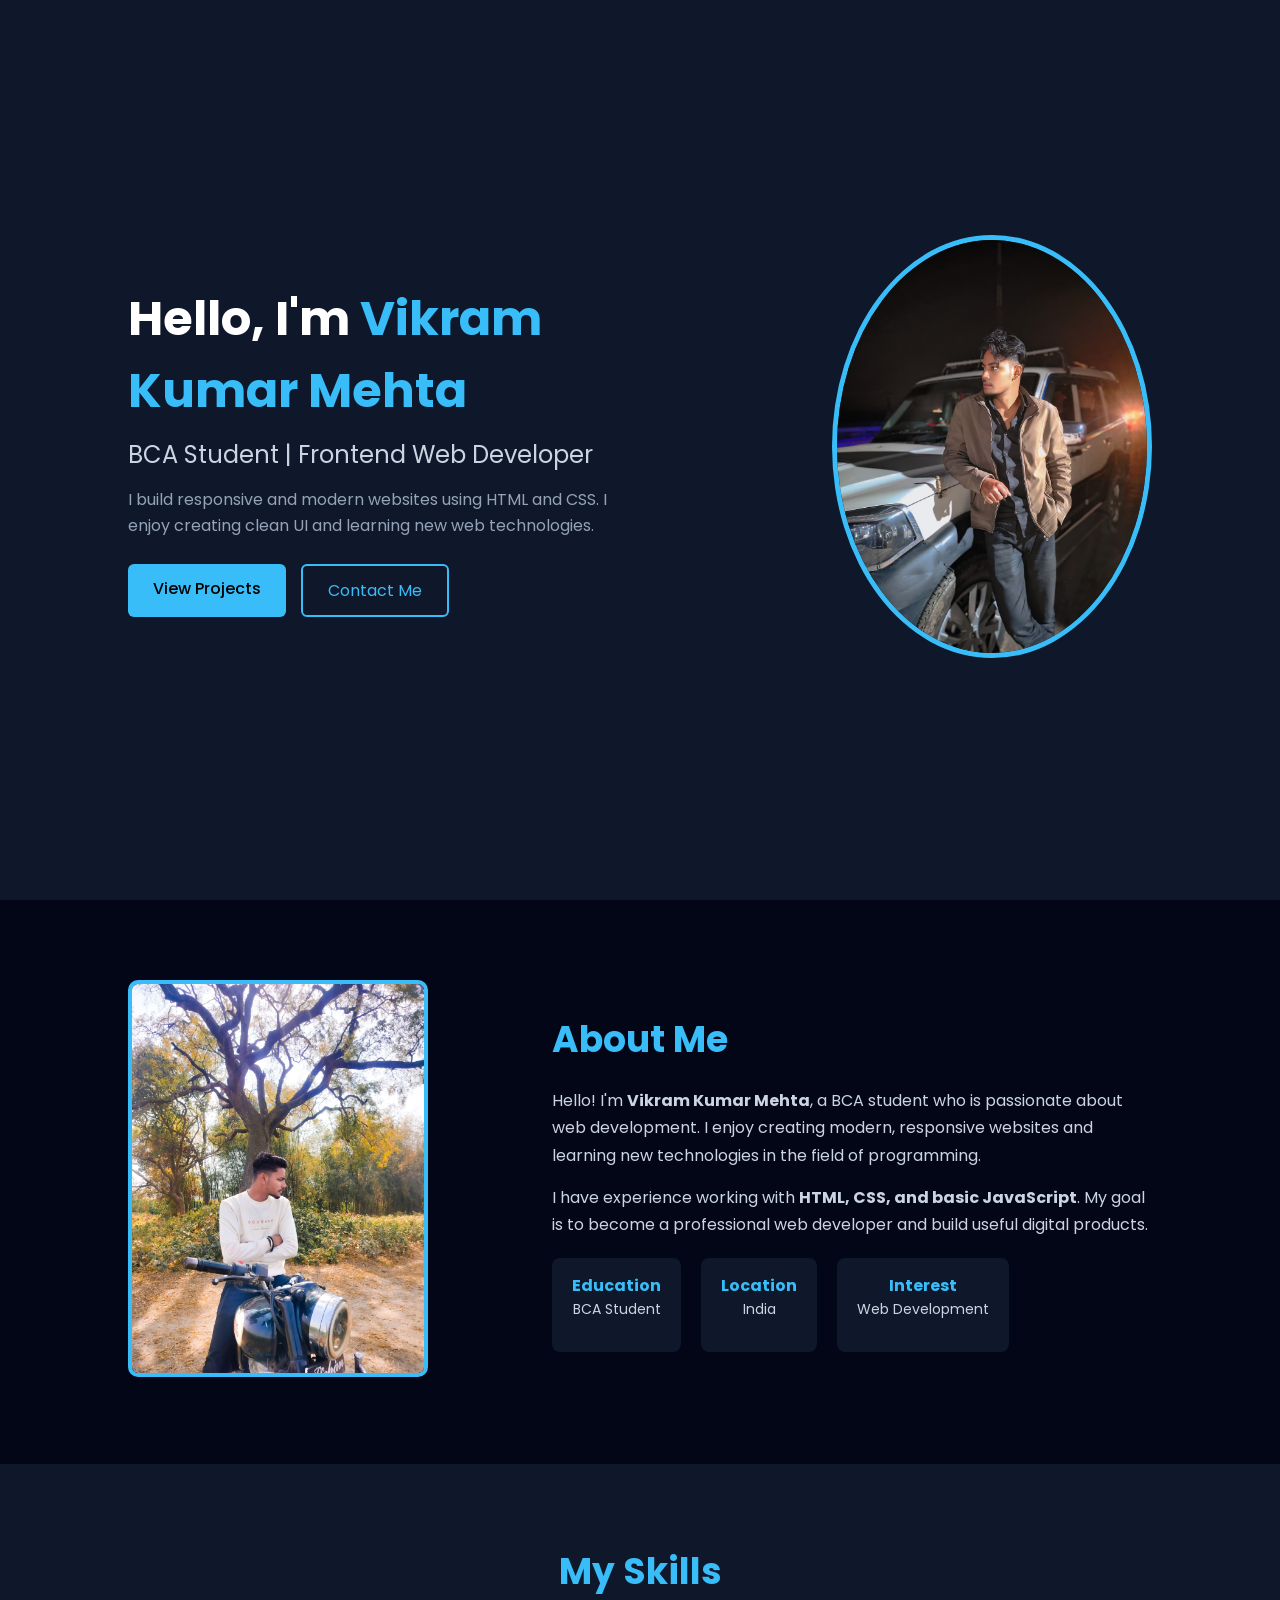
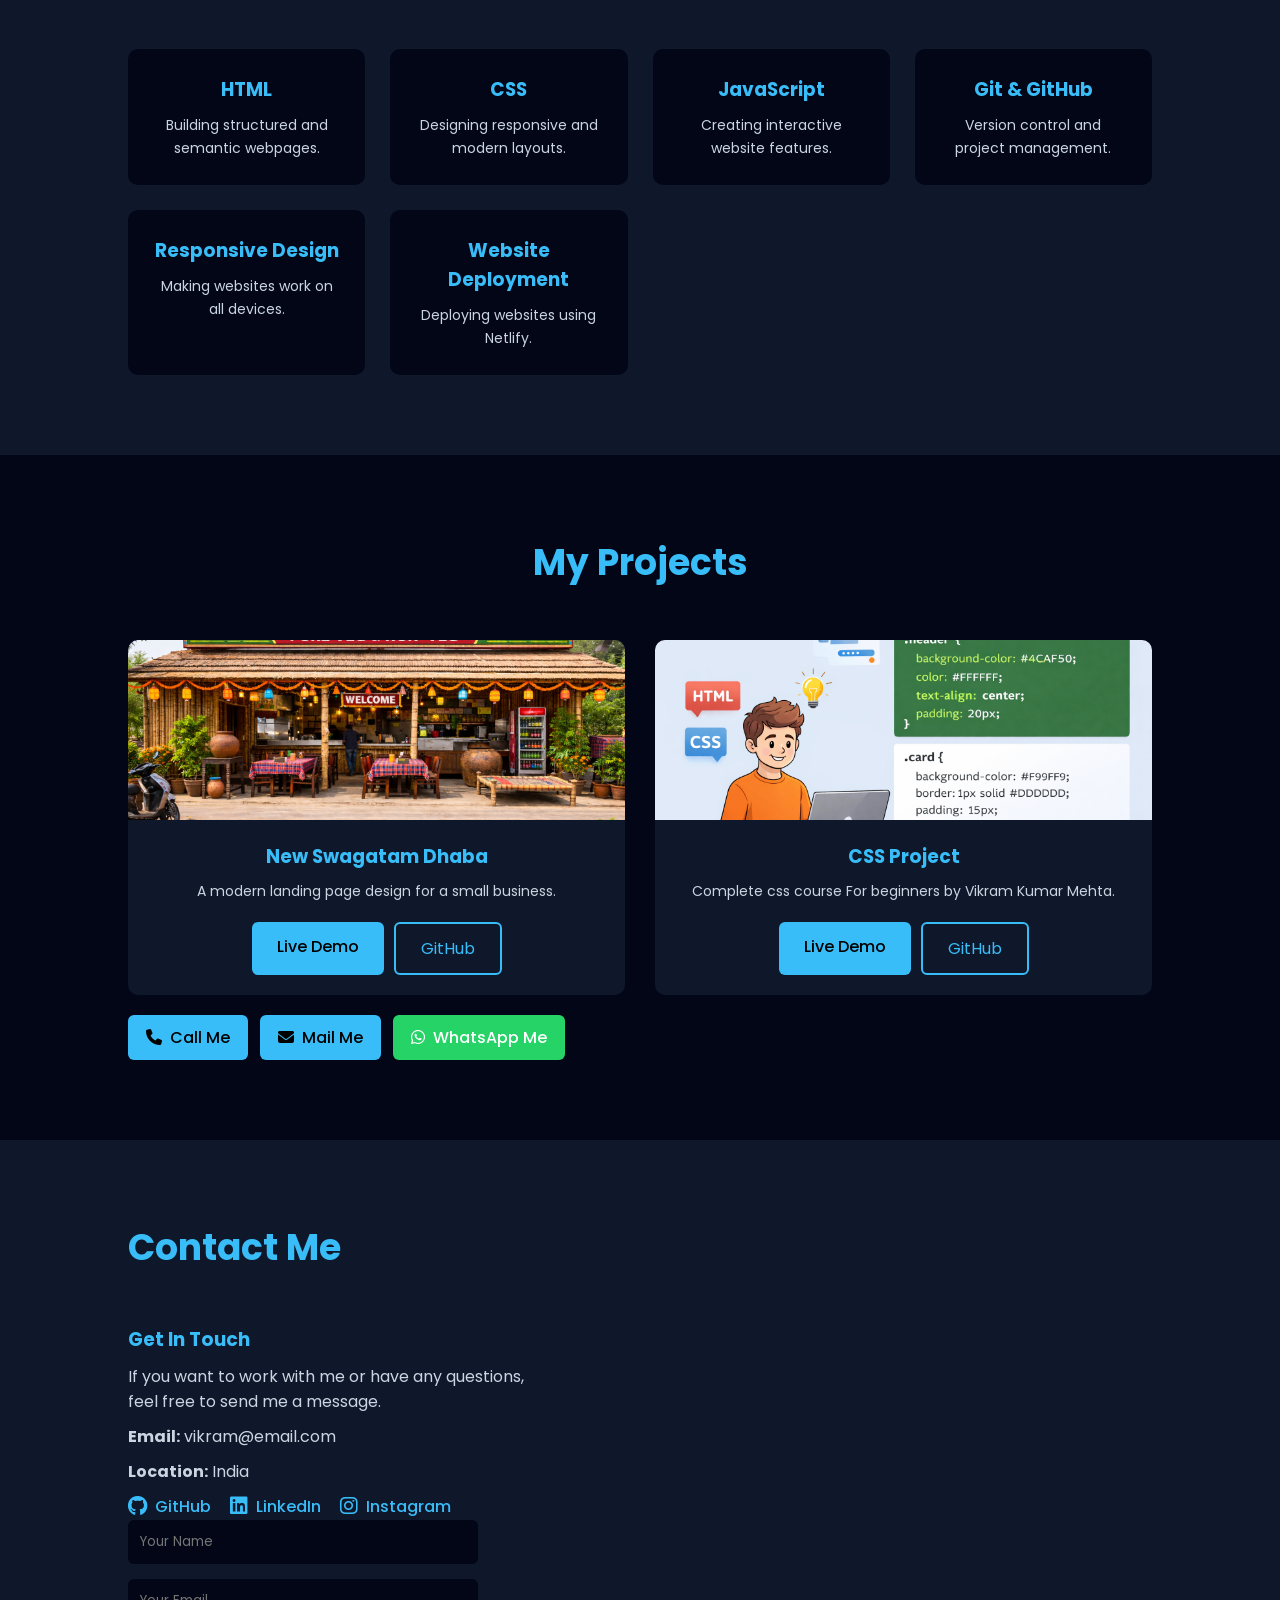
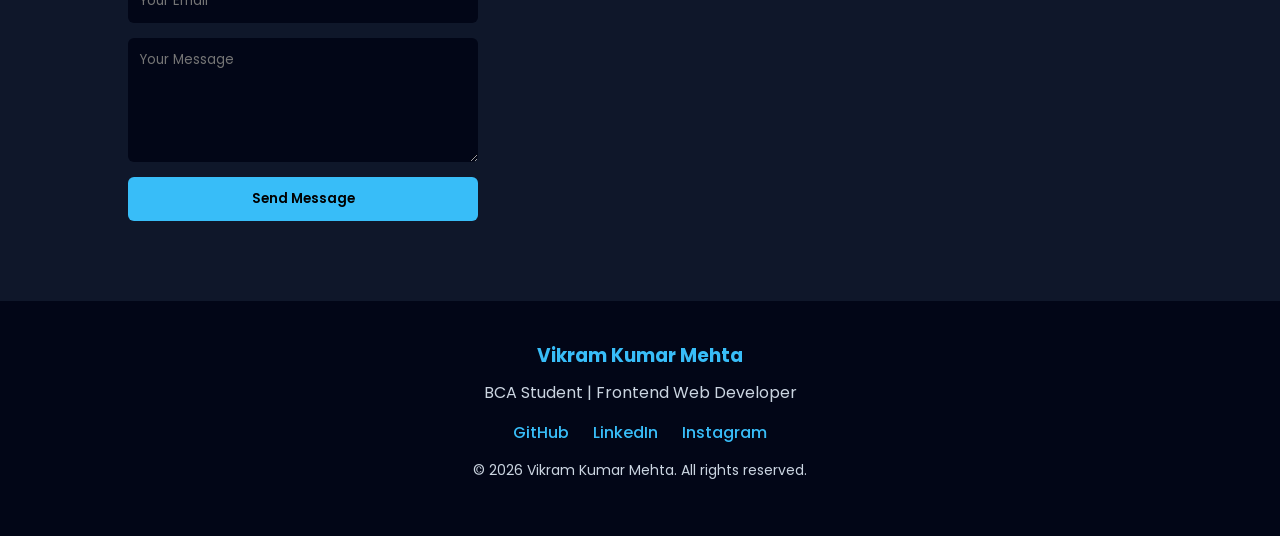
==== index.html @ f734ea75 "Update index.html add titles and meta tag" ====
<!DOCTYPE html>
<html lang="en">
<head>
<meta charset="UTF-8">
<meta name="viewport" content="width=device-width, initial-scale=1.0">
<title>Vikram Kumar Mehta | Web Developer Portfolio</title>
<meta name="description" content="Official portfolio of Vikram Kumar Mehta - HTML CSS JavaScript Developer">
<link rel="stylesheet" href="style.css">

<link href="https://fonts.googleapis.com/css2?family=Poppins:wght@300;400;600&display=swap" rel="stylesheet">

<link rel="stylesheet" href="https://cdnjs.cloudflare.com/ajax/libs/font-awesome/6.5.0/css/all.min.css">
</head>
<body>

<section class="hero">

<div class="hero-text">

<h1>Hello, I'm <span>Vikram Kumar Mehta</span></h1>

<h2>BCA Student | Frontend Web Developer</h2>

<p>
I build responsive and modern websites using
HTML and CSS. I enjoy creating clean UI and learning
new web technologies.
</p>

<div class="hero-buttons">
<a href="#projects" class="btn">View Projects</a>
<a href="#contact" class="btn-outline">Contact Me</a>
</div>

</div>

<div class="hero-image">
<img src="images/profile.jpeg" alt="profile">
</div>

</section>
<section class="about">

<div class="about-container">

<div class="about-image">
<img src="images/second_profile.jpeg" alt="Vikram">
</div>

<div class="about-text">

<h2>About Me</h2>

<p>
Hello! I'm <strong>Vikram Kumar Mehta</strong>, a BCA student who is passionate about
web development. I enjoy creating modern, responsive websites and learning
new technologies in the field of programming.
</p>

<p>
I have experience working with <b>HTML, CSS, and basic JavaScript</b>.
My goal is to become a professional web developer and build
useful digital products.
</p>

<div class="about-info">

<div class="info-box">
<h3>Education</h3>
<p>BCA Student</p>
</div>

<div class="info-box">
<h3>Location</h3>
<p>India</p>
</div>

<div class="info-box">
<h3>Interest</h3>
<p>Web Development</p>
</div>

</div>

</div>

</div>

</section>

<section class="skills">

<h2 class="section-title">My Skills</h2>

<div class="skills-container">

<div class="skill-card">
<h3>HTML</h3>
<p>Building structured and semantic webpages.</p>
</div>

<div class="skill-card">
<h3>CSS</h3>
<p>Designing responsive and modern layouts.</p>
</div>

<div class="skill-card">
<h3>JavaScript</h3>
<p>Creating interactive website features.</p>
</div>

<div class="skill-card">
<h3>Git & GitHub</h3>
<p>Version control and project management.</p>
</div>

<div class="skill-card">
<h3>Responsive Design</h3>
<p>Making websites work on all devices.</p>
</div>

<div class="skill-card">
<h3>Website Deployment</h3>
<p>Deploying websites using Netlify.</p>
</div>

</div>

</section>
<section id="projects" class="projects">

<h2 class="section-title">My Projects</h2>

<div class="projects-container">



<div class="project-card">
<img src="images/project1.png" alt="Project">
<h3>New Swagatam Dhaba</h3>
<p>A modern landing page design for a small business.</p>
<div class="project-buttons">
<a href="https://newswagatmdhaba.netlify.app" class="btn">Live Demo</a>
<a href="https://github.com/Vkmkush/new-swagatm-dhaba.git" class="btn-outline">GitHub</a>
</div>
</div>

<div class="project-card">
<img src="images/project2.png" alt="Project">
<h3>CSS Project</h3>
<p>Complete css course For beginners by Vikram Kumar Mehta.</p>
<div class="project-buttons">
<a href="https://cssbyvk.netlify.app" class="btn">Live Demo</a>
<a href="https://github.com/Vkmkush/cssbyvkm.git" class="btn-outline">GitHub</a>
</div>
</div>

</div>

<div class="contact-buttons">

<a href="tel:+917667356792" class="contact-btn">
<i class="fa-solid fa-phone"></i> Call Me
</a>

<a href="mailto:vkm.kush@gmail.com" class="contact-btn">
<i class="fa-solid fa-envelope"></i> Mail Me
</a>

<a href="https://wa.me/917667356792" target="_blank" class="contact-btn whatsapp">
<i class="fa-brands fa-whatsapp"></i> WhatsApp Me
</a>

</div>
</section>
<section id="contact" class="contact">

<h2 class="section-title">Contact Me</h2>

<div class="contact-container">

<div class="contact-info">

<h3>Get In Touch</h3>

<p>If you want to work with me or have any questions,
feel free to send me a message.</p>

<p><strong>Email:</strong> vikram@email.com</p>
<p><strong>Location:</strong> India</p>

<div class="social-links">

<a href="#" target="_blank">
<i class="fa-brands fa-github"></i> GitHub
</a>

<a href="#" target="_blank">
<i class="fa-brands fa-linkedin"></i> LinkedIn
</a>

<a href="#" target="_blank">
<i class="fa-brands fa-instagram"></i> Instagram
</a>

</div>
</div>

</div>

<div class="contact-form">

<form>

<input type="text" placeholder="Your Name" required>

<input type="email" placeholder="Your Email" required>

<textarea placeholder="Your Message" rows="5"></textarea>

<button type="submit">Send Message</button>

</form>

</div>

</div>

</section>
<footer class="footer">

<div class="footer-container">

<h3>Vikram Kumar Mehta</h3>

<p>BCA Student | Frontend Web Developer</p>

<div class="footer-social">

<a href="https://github.com/yourusername" target="_blank">GitHub</a>
<a href="https://linkedin.com/in/yourusername" target="_blank">LinkedIn</a>
<a href="https://instagram.com/yourusername" target="_blank">Instagram</a>

</div>

<p class="copyright">
© 2026 Vikram Kumar Mehta. All rights reserved.
</p>

</div>

</footer>
</body>
</html>
---- style.css ----
*{
margin:0;
padding:0;
box-sizing:border-box;
font-family:'Poppins', sans-serif;
}

body{
background:#0f172a;
color:white;
}

.hero{
height:100vh;
display:flex;
align-items:center;
justify-content:space-between;
padding:0 10%;
}

.hero-text{
max-width:500px;
animation:fadeUp 1s ease;
}

.hero-text h1{
font-size:48px;
margin-bottom:10px;
}

.hero-text span{
color:#38bdf8;
}

.hero-text h2{
font-weight:400;
margin-bottom:15px;
color:#cbd5e1;
}

.hero-text p{
margin-bottom:25px;
line-height:1.6;
color:#94a3b8;
}

.hero-buttons{
display:flex;
gap:15px;
}

.btn{
padding:12px 25px;
background:#38bdf8;
color:black;
text-decoration:none;
border-radius:6px;
font-weight:500;
}

.btn:hover{
background:#0ea5e9;
}

.btn-outline{
padding:12px 25px;
border:2px solid #38bdf8;
color:#38bdf8;
text-decoration:none;
border-radius:6px;
}

.btn-outline:hover{
background:#38bdf8;
color:black;
}

.hero-image img{
width:320px;
border-radius:50%;
border:5px solid #38bdf8;
}

/* Animation */

@keyframes fadeUp{
from{
opacity:0;
transform:translateY(40px);
}
to{
opacity:1;
transform:translateY(0);
}
}

/* Responsive */

@media(max-width:768px){

.hero{
flex-direction:column;
text-align:center;
}

.hero-image img{
width:220px;
margin-top:30px;
}

.hero-buttons{
justify-content:center;
}

}
.about{
padding:80px 10%;
background:#020617;
color:white;
}

.about-container{
display:flex;
align-items:center;
justify-content:space-between;
gap:50px;
}

.about-image img{
width:300px;
border-radius:10px;
border:4px solid #38bdf8;
}

.about-text{
max-width:600px;
}

.about-text h2{
font-size:36px;
margin-bottom:20px;
color:#38bdf8;
}

.about-text p{
line-height:1.7;
margin-bottom:15px;
color:#cbd5e1;
}

.about-info{
display:flex;
gap:20px;
margin-top:20px;
}

.info-box{
background:#0f172a;
padding:15px 20px;
border-radius:8px;
text-align:center;
}

.info-box h3{
font-size:16px;
color:#38bdf8;
}

.info-box p{
font-size:14px;
}

/* Responsive */

@media(max-width:768px){

.about-container{
flex-direction:column;
text-align:center;
}

.about-info{
justify-content:center;
flex-wrap:wrap;
}

.about-image img{
width:220px;
}

}
.skills{
padding:80px 10%;
background:#0f172a;
color:white;
text-align:center;
}

.section-title{
font-size:36px;
margin-bottom:50px;
color:#38bdf8;
}

.skills-container{
display:grid;
grid-template-columns:repeat(auto-fit,minmax(220px,1fr));
gap:25px;
}

.skill-card{
background:#020617;
padding:25px;
border-radius:10px;
transition:0.3s;
border:1px solid transparent;
}

.skill-card h3{
margin-bottom:10px;
color:#38bdf8;
}

.skill-card p{
font-size:14px;
color:#cbd5e1;
line-height:1.6;
}

.skill-card:hover{
transform:translateY(-8px);
border:1px solid #38bdf8;
box-shadow:0 10px 20px rgba(0,0,0,0.3);
}
.projects{
padding:80px 10%;
background:#020617;
color:white;
text-align:center;
}

.projects-container{
display:grid;
grid-template-columns:repeat(auto-fit,minmax(280px,1fr));
gap:30px;
margin-top:40px;
}

.project-card{
background:#0f172a;
border-radius:10px;
overflow:hidden;
transition:0.3s;
}

.project-card img{
width:100%;
height:180px;
object-fit:cover;
}

.project-card h3{
margin:15px 0 10px;
color:#38bdf8;
}

.project-card p{
font-size:14px;
color:#cbd5e1;
padding:0 15px;
}

.project-buttons{
display:flex;
justify-content:center;
gap:10px;
padding:20px;
}

.project-card:hover{
transform:translateY(-8px);
box-shadow:0 10px 20px rgba(0,0,0,0.4);
}
.contact{
padding:80px 10%;
background:#0f172a;
color:white;
}

.contact-container{
display:flex;
justify-content:space-between;
gap:40px;
margin-top:40px;
}

.contact-info{
max-width:400px;
}

.contact-info h3{
color:#38bdf8;
margin-bottom:10px;
}

.contact-info p{
margin-bottom:10px;
color:#cbd5e1;
}

.social-links a{
display:inline-flex;
align-items:center;
gap:8px;
margin-right:15px;
text-decoration:none;
color:#38bdf8;
font-weight:500;
font-size:16px;
}

.social-links a i{
font-size:20px;
}

.social-links a:hover{
color:#0ea5e9;
}

.contact-form form{
display:flex;
flex-direction:column;
gap:15px;
width:350px;
}

.contact-form input,
.contact-form textarea{
padding:12px;
border:none;
border-radius:6px;
background:#020617;
color:white;
}

.contact-form button{
padding:12px;
border:none;
background:#38bdf8;
color:black;
font-weight:600;
border-radius:6px;
cursor:pointer;
}

.contact-form button:hover{
background:#0ea5e9;
}

/* Responsive */

@media(max-width:768px){

.contact-container{
flex-direction:column;
align-items:center;
text-align:center;
}

.contact-form form{
width:100%;
}

}
.footer{
background:#020617;
color:white;
text-align:center;
padding:40px 10%;
}

.footer h3{
color:#38bdf8;
margin-bottom:10px;
}

.footer p{
color:#cbd5e1;
margin-bottom:15px;
}

.footer-social{
margin-bottom:15px;
}

.footer-social a{
margin:0 10px;
text-decoration:none;
color:#38bdf8;
font-weight:500;
}

.footer-social a:hover{
color:#0ea5e9;
}

.copyright{
font-size:14px;
color:#94a3b8;
}
html{
scroll-behavior: smooth;
}
.contact-buttons{
margin-top:20px;
display:flex;
gap:12px;
flex-wrap:wrap;
}

.contact-btn{
display:inline-flex;
align-items:center;
gap:8px;
padding:10px 18px;
background:#38bdf8;
color:black;
text-decoration:none;
border-radius:6px;
font-weight:500;
transition:0.3s;
}

.contact-btn:hover{
background:#0ea5e9;
}

.contact-btn i{
font-size:16px;
}

.whatsapp{
background:#25D366;
color:white;
}

.whatsapp:hover{
background:#1ebe5d;
}
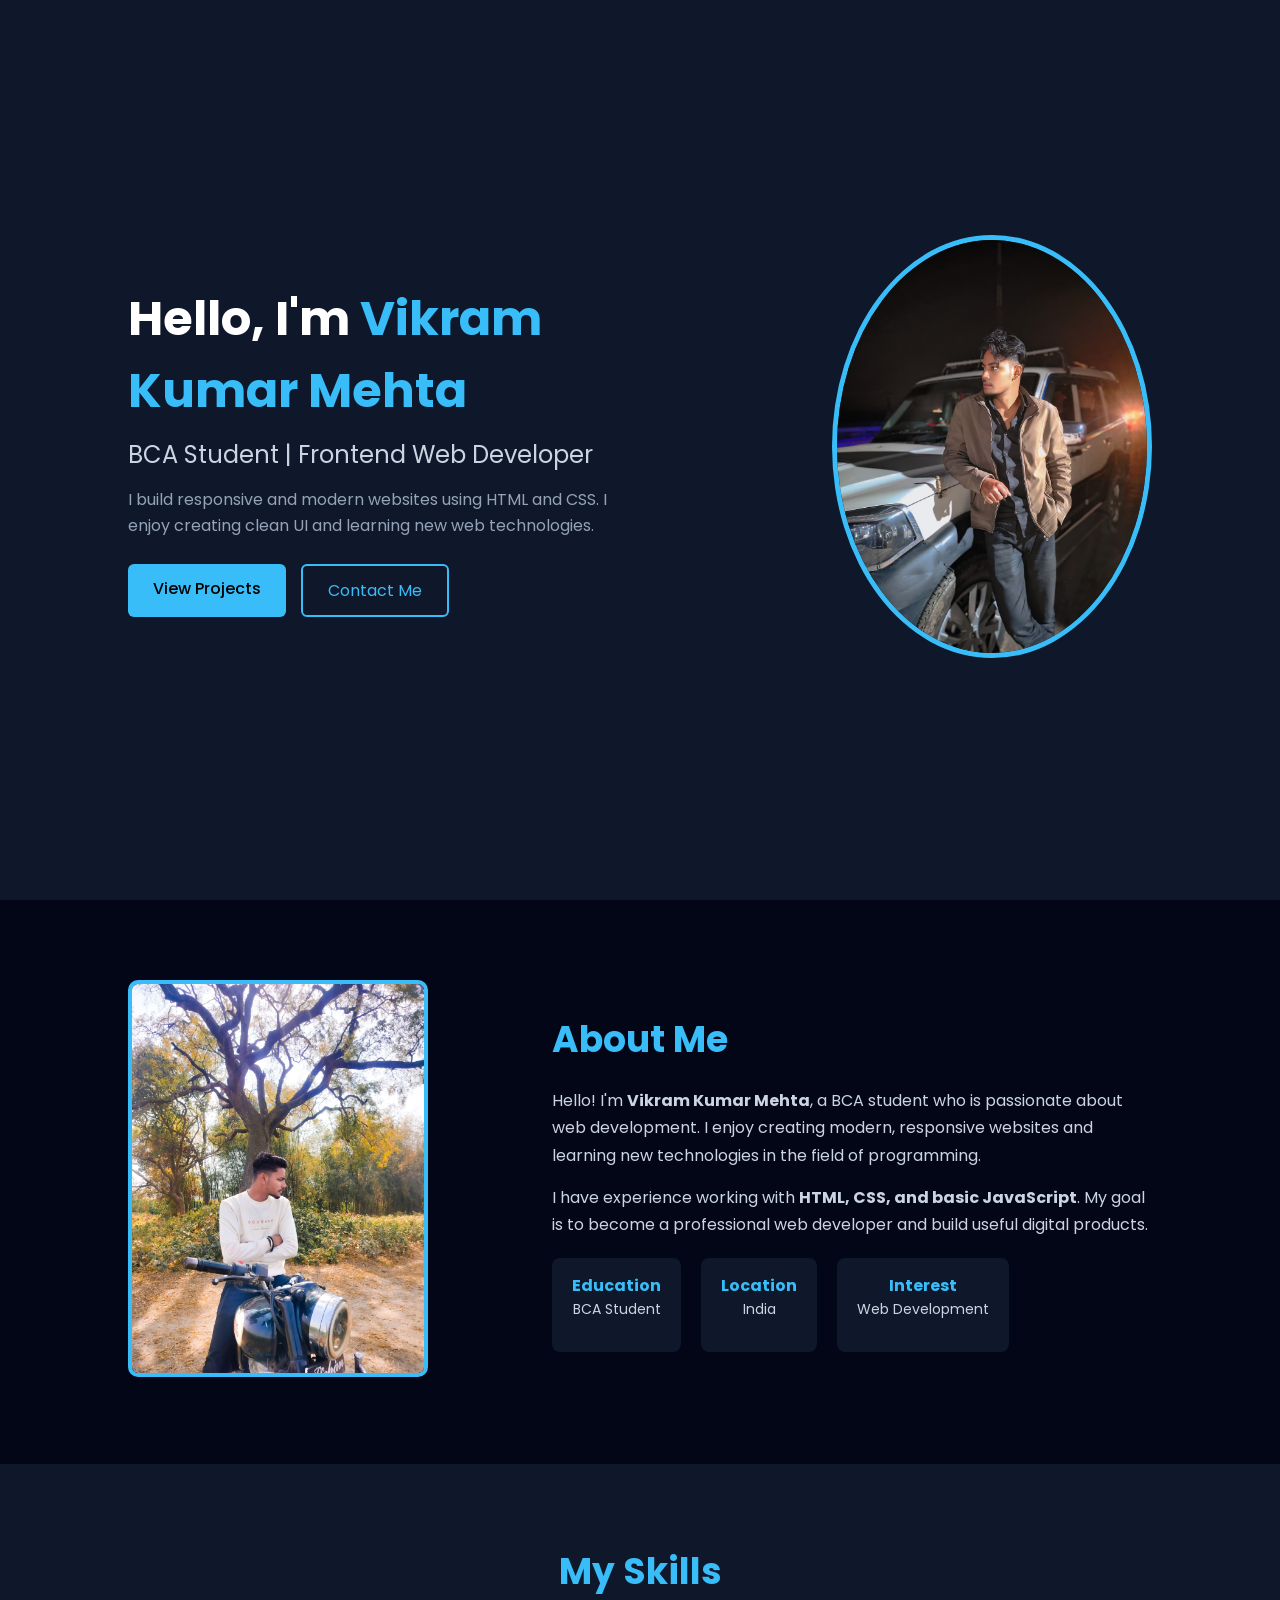
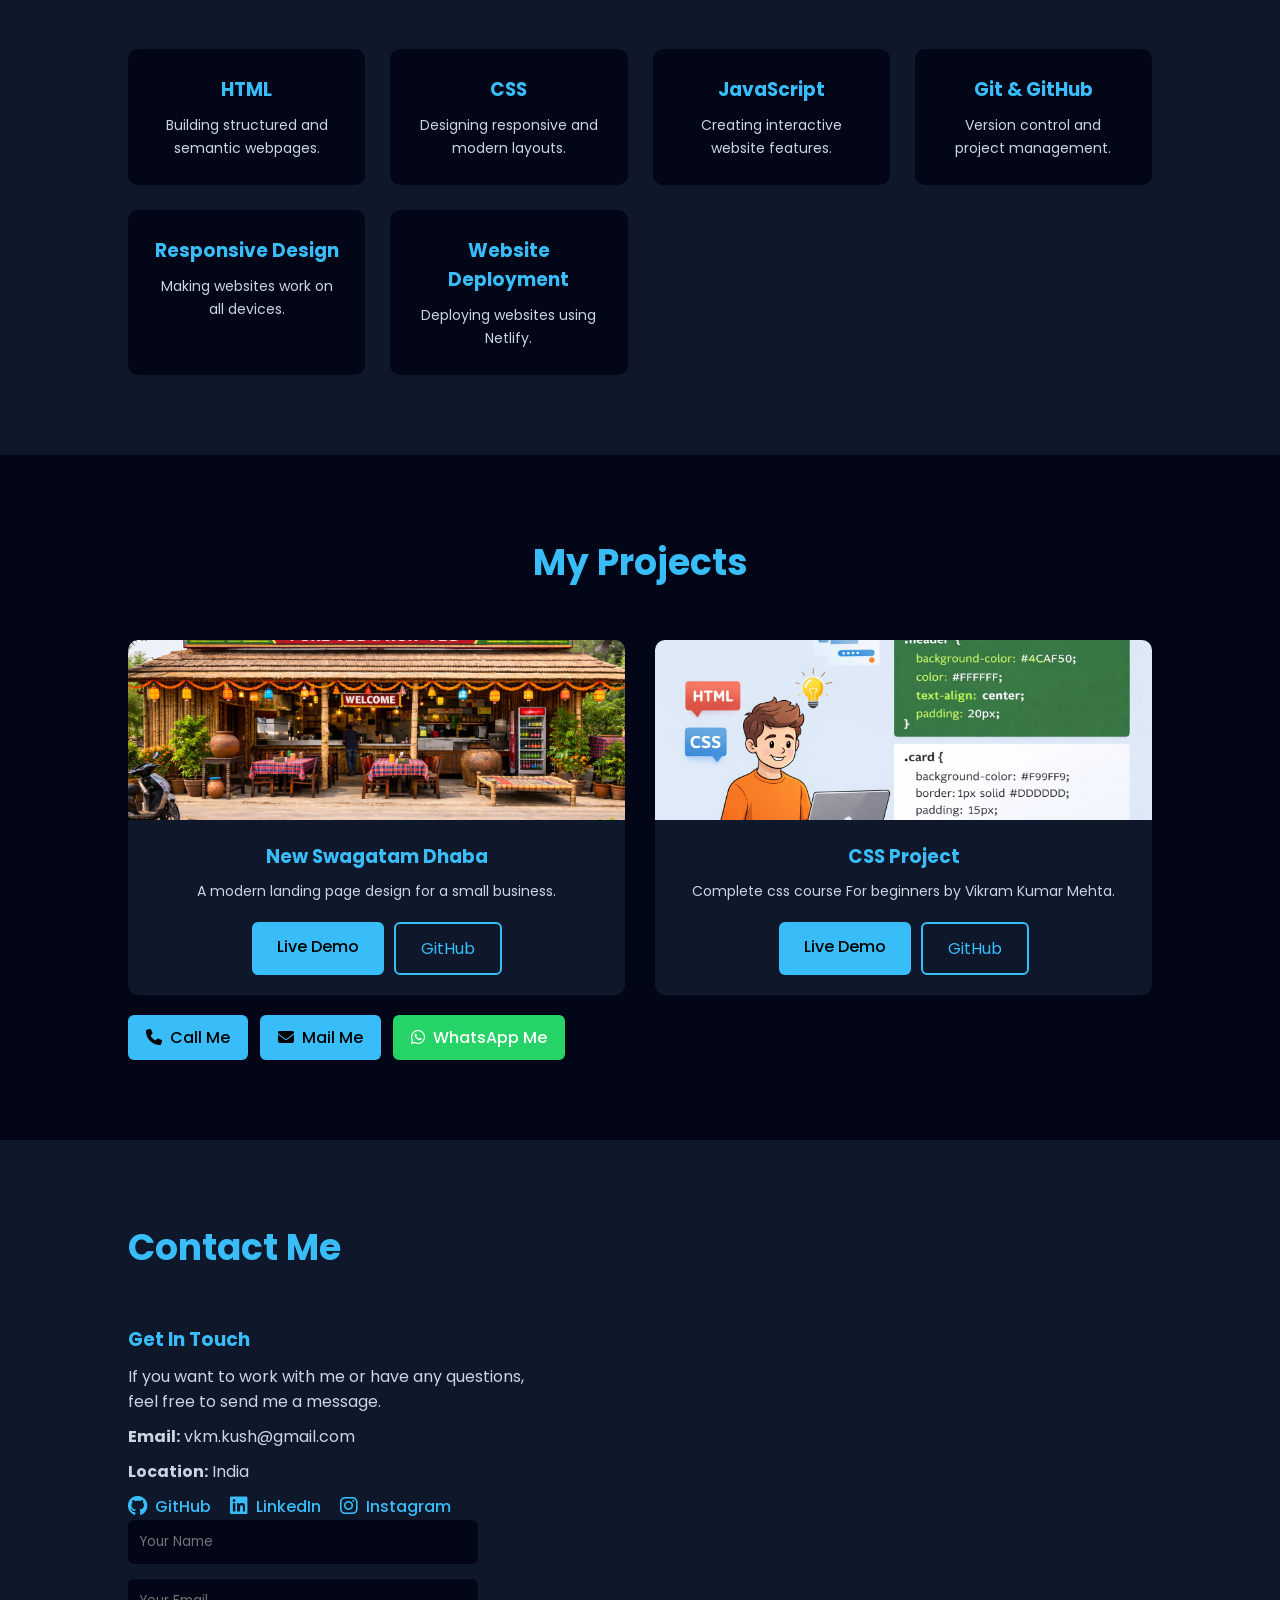
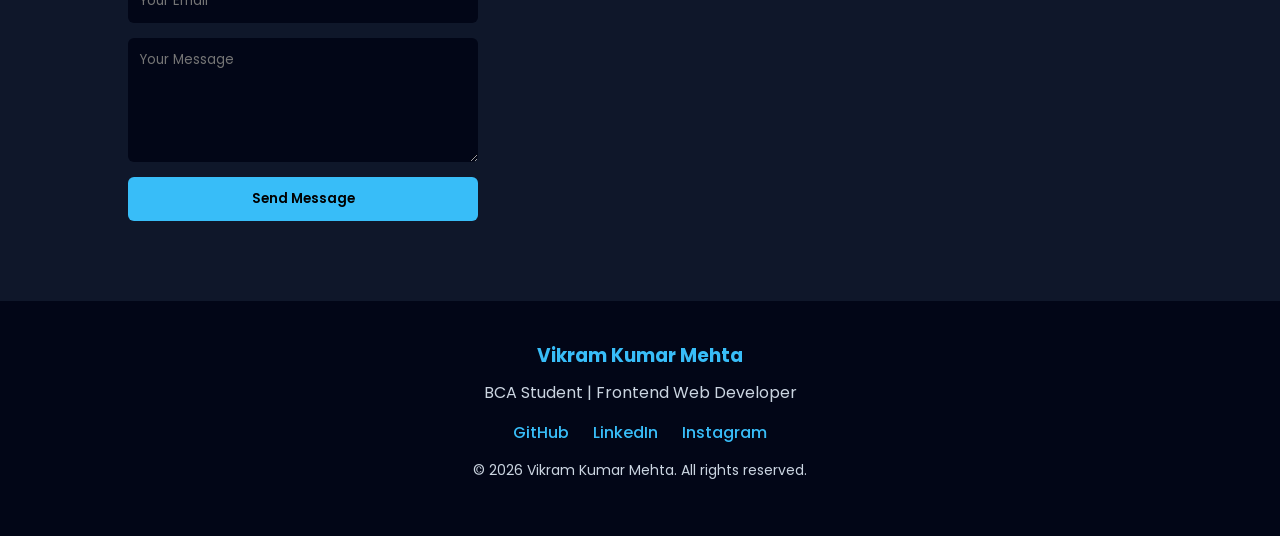
==== commit b1839e06: "Update index.html change the gmail" ====
--- a/index.html
+++ b/index.html
@@ -4,7 +4,10 @@
 <meta charset="UTF-8">
 <meta name="viewport" content="width=device-width, initial-scale=1.0">
 <title>Vikram Kumar Mehta | Web Developer Portfolio</title>
-<meta name="description" content="Official portfolio of Vikram Kumar Mehta - HTML CSS JavaScript Developer">
+  
+<meta name="description" content="Official portfolio of Vikram Kumar Mehta. HTML CSS JavaScript Developer.">
+<meta name="keywords" content="Vikram Kumar Mehta, Vikram Kushwa, Vikram portfolio , vikram kumar mehta , vikram purnia , vikram singh kushwaha , vikram kushwaha">
+  
 <link rel="stylesheet" href="style.css">
 
 <link href="https://fonts.googleapis.com/css2?family=Poppins:wght@300;400;600&display=swap" rel="stylesheet">
@@ -186,7 +189,7 @@
 <p>If you want to work with me or have any questions,
 feel free to send me a message.</p>
 
-<p><strong>Email:</strong> vikram@email.com</p>
+<p><strong>Email:</strong> vkm.kush@gmail.com</p>
 <p><strong>Location:</strong> India</p>
 
 <div class="social-links">
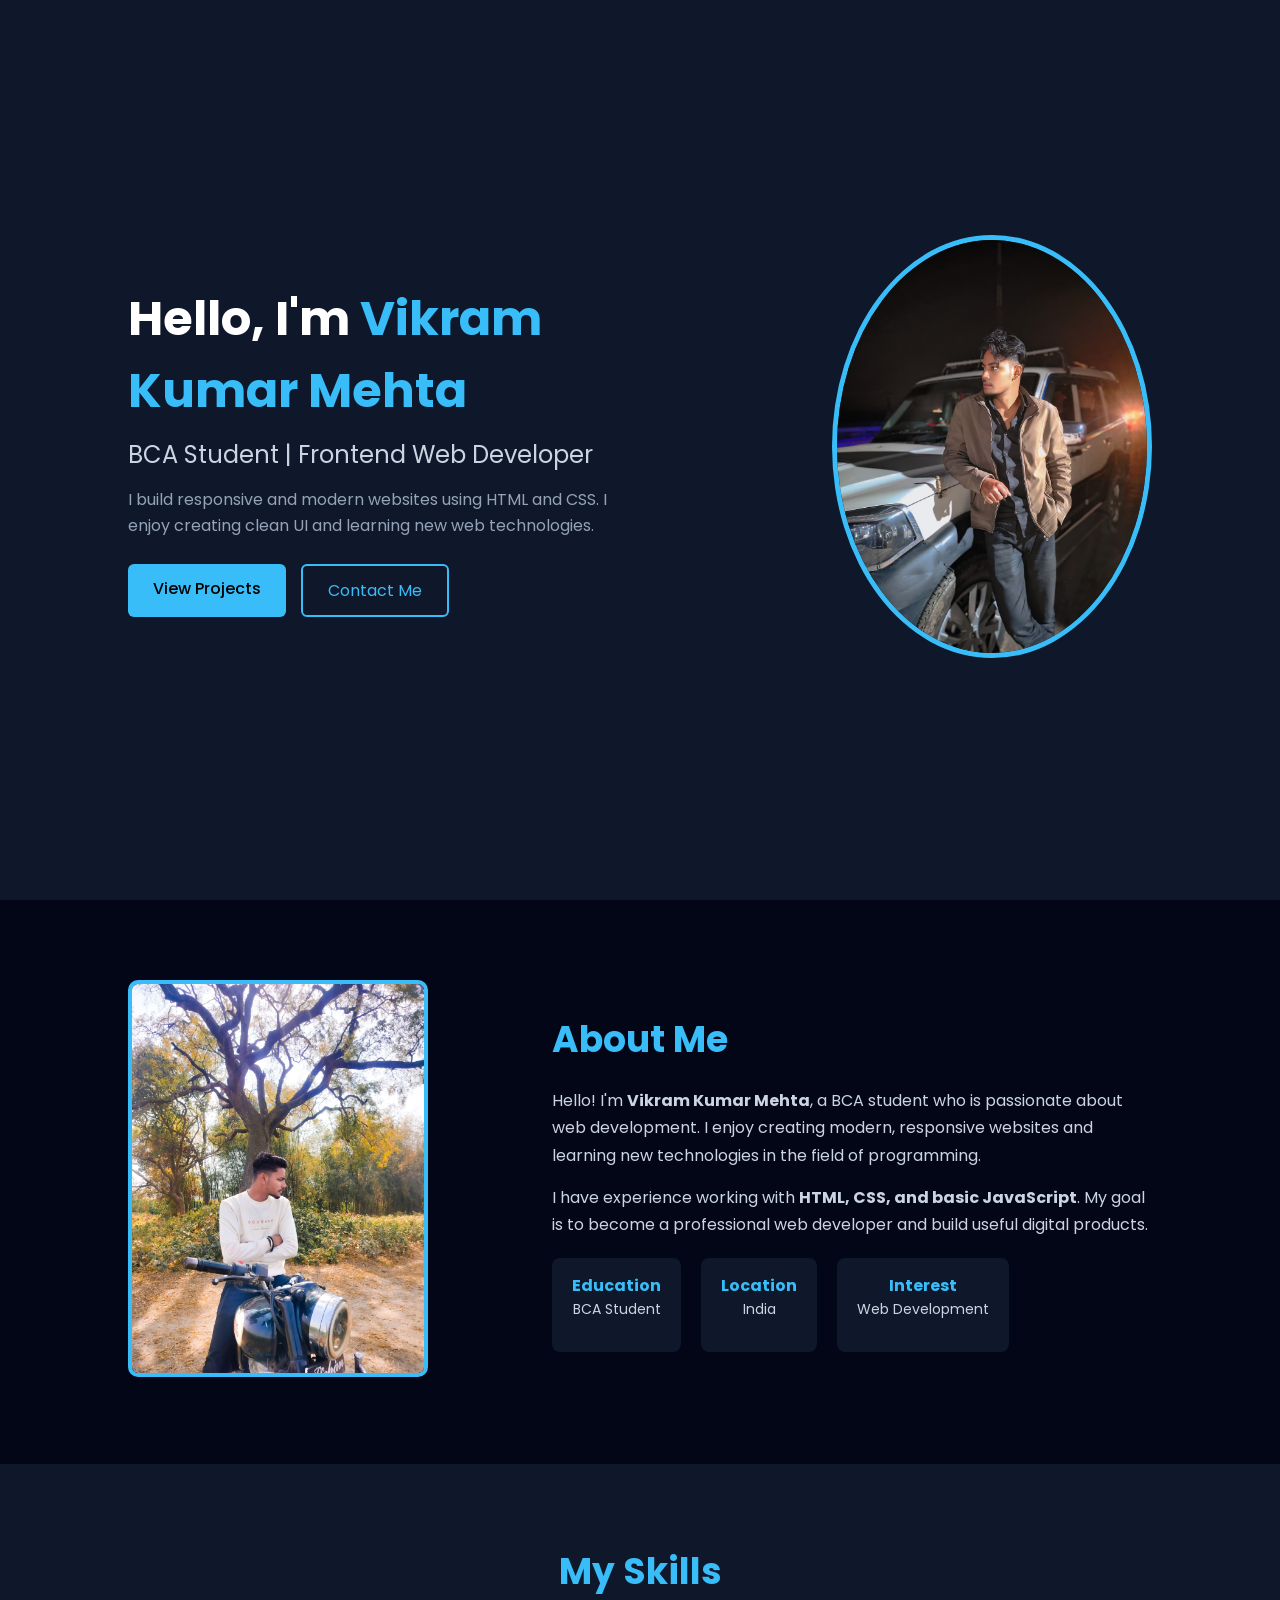
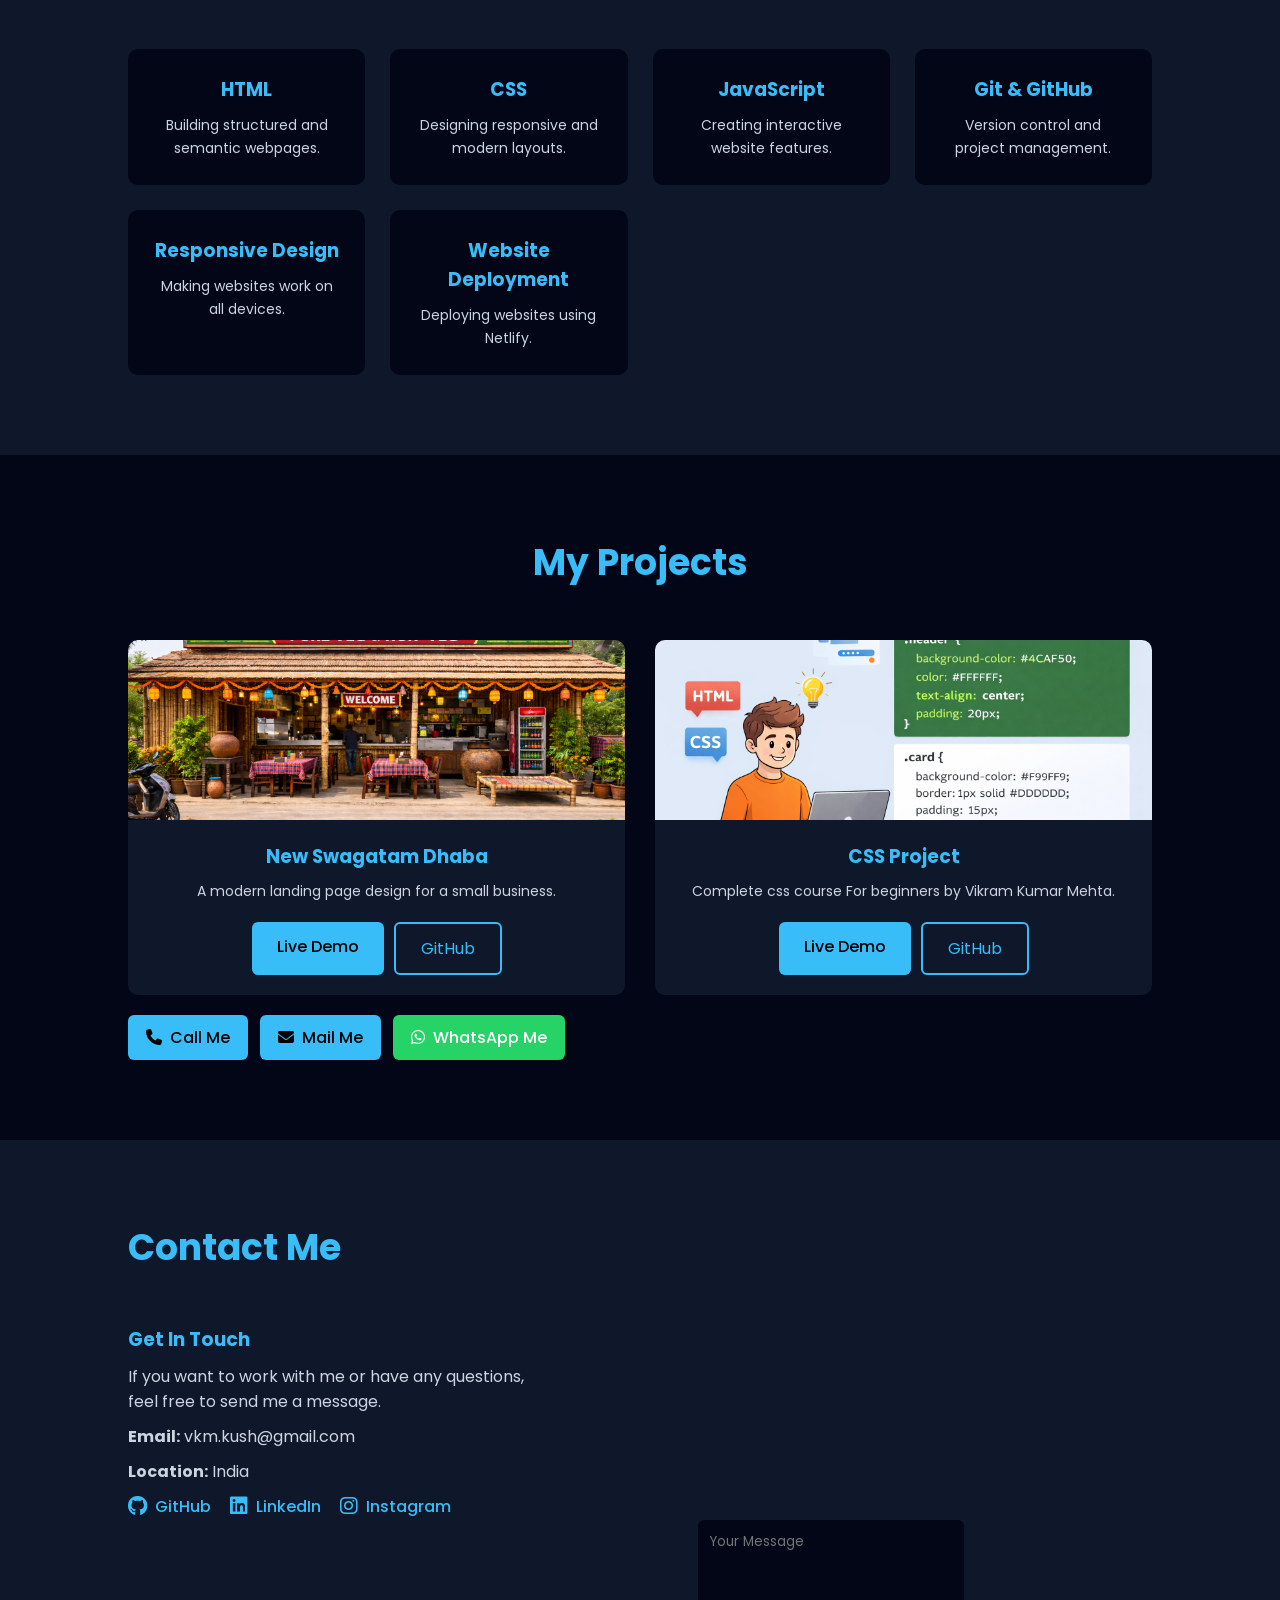
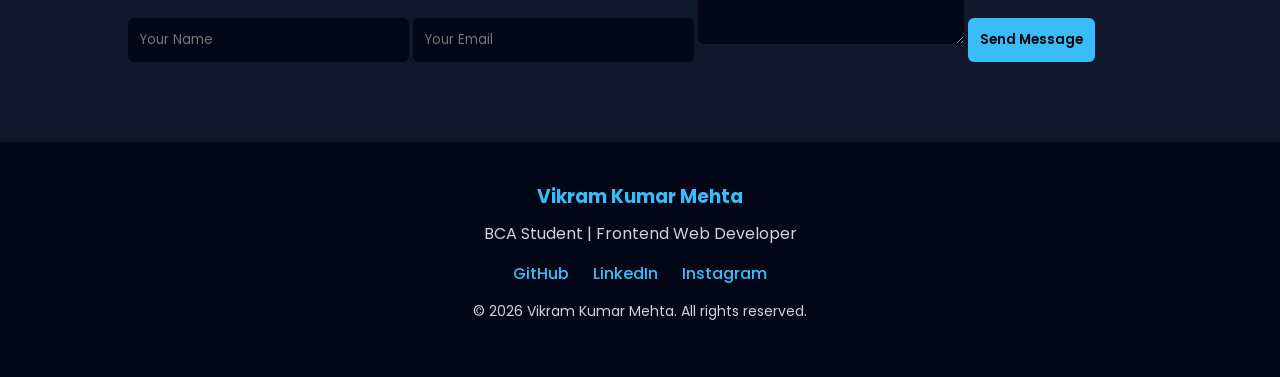
==== commit b4d3968a: "Update index.html add form page details and thanku" ====
--- a/index.html
+++ b/index.html
@@ -7,6 +7,8 @@
   
 <meta name="description" content="Official portfolio of Vikram Kumar Mehta. HTML CSS JavaScript Developer.">
 <meta name="keywords" content="Vikram Kumar Mehta, Vikram Kushwa, Vikram portfolio , vikram kumar mehta , vikram purnia , vikram singh kushwaha , vikram kushwaha">
+
+<form name="contact" method="POST" data-netlify="true" action="/thankyou.html">
   
 <link rel="stylesheet" href="style.css">
 
@@ -213,13 +215,15 @@
 
 <div class="contact-form">
 
-<form>
-
-<input type="text" placeholder="Your Name" required>
-
-<input type="email" placeholder="Your Email" required>
-
-<textarea placeholder="Your Message" rows="5"></textarea>
+<form name="contact" method="POST" data-netlify="true">
+
+<input type="hidden" name="form-name" value="contact">
+
+<input type="text" name="name" placeholder="Your Name" required>
+
+<input type="email" name="email" placeholder="Your Email" required>
+
+<textarea name="message" placeholder="Your Message" rows="5" required></textarea>
 
 <button type="submit">Send Message</button>
 
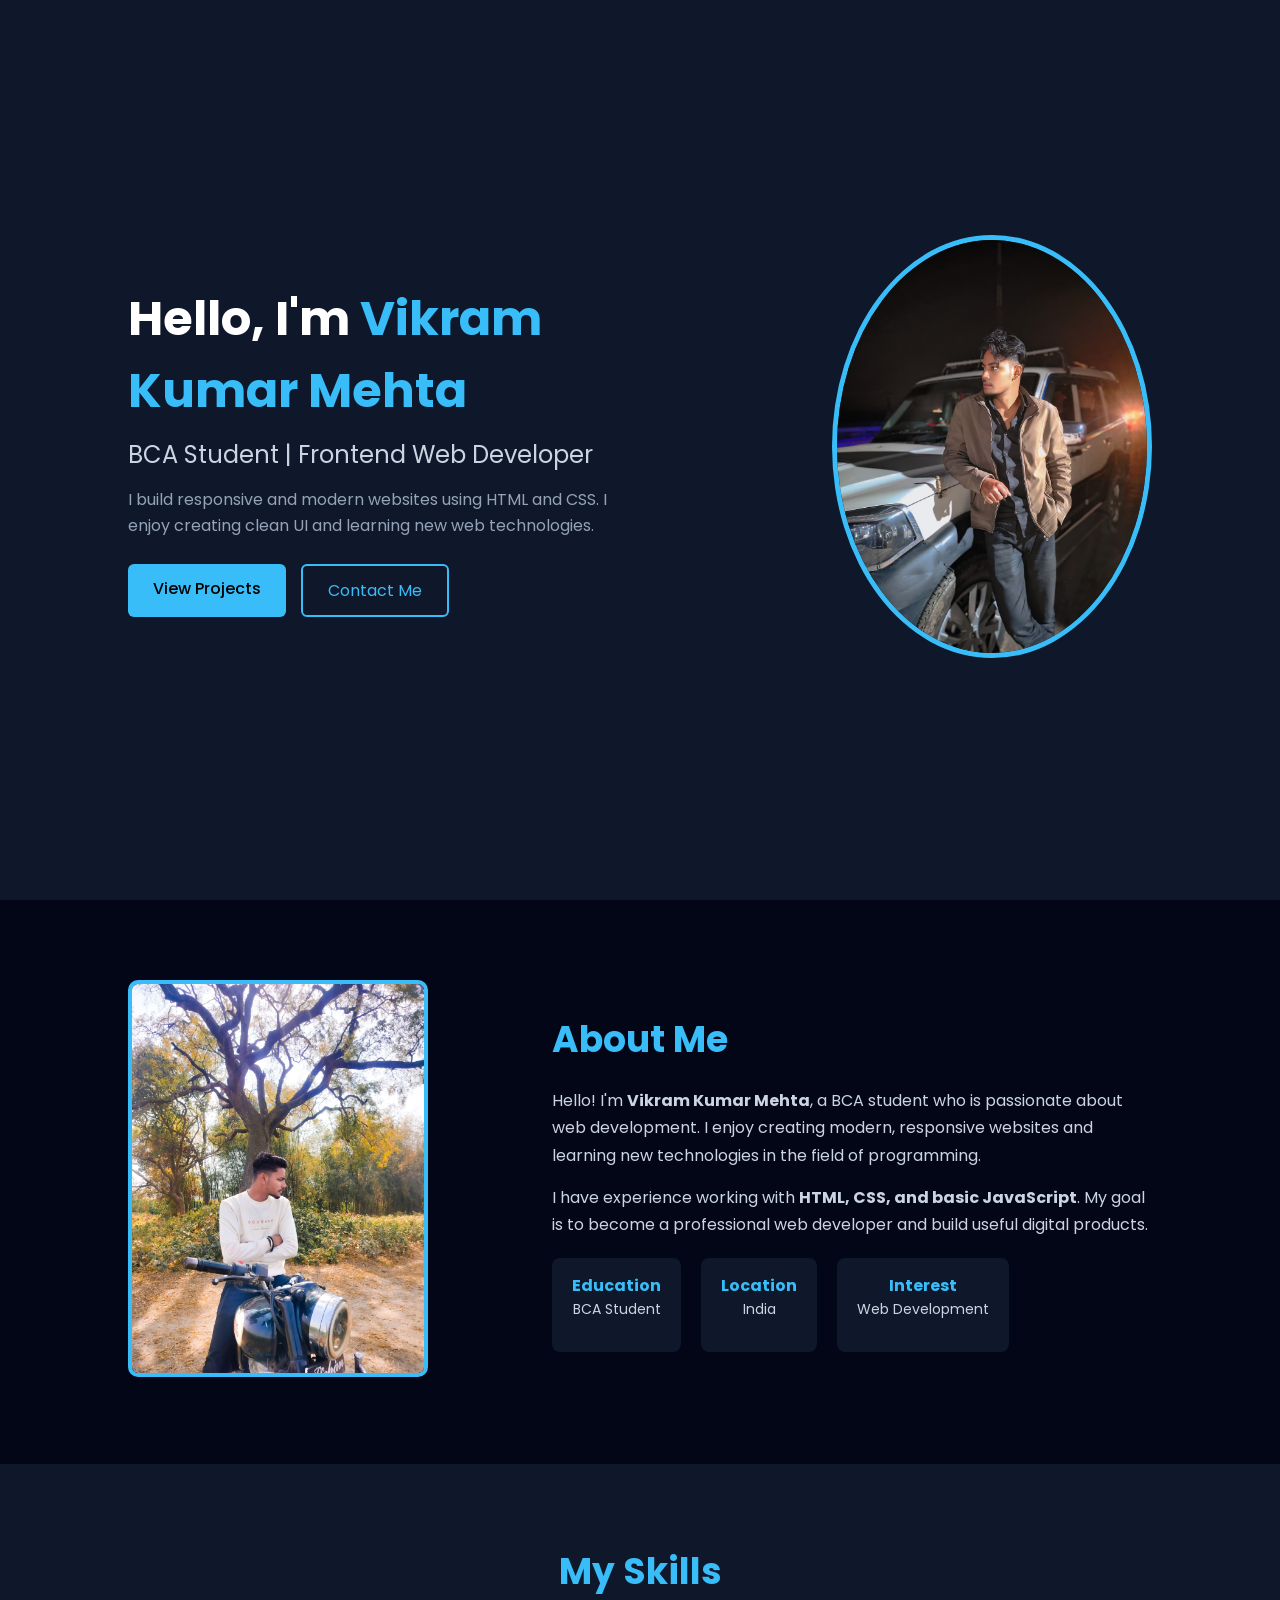
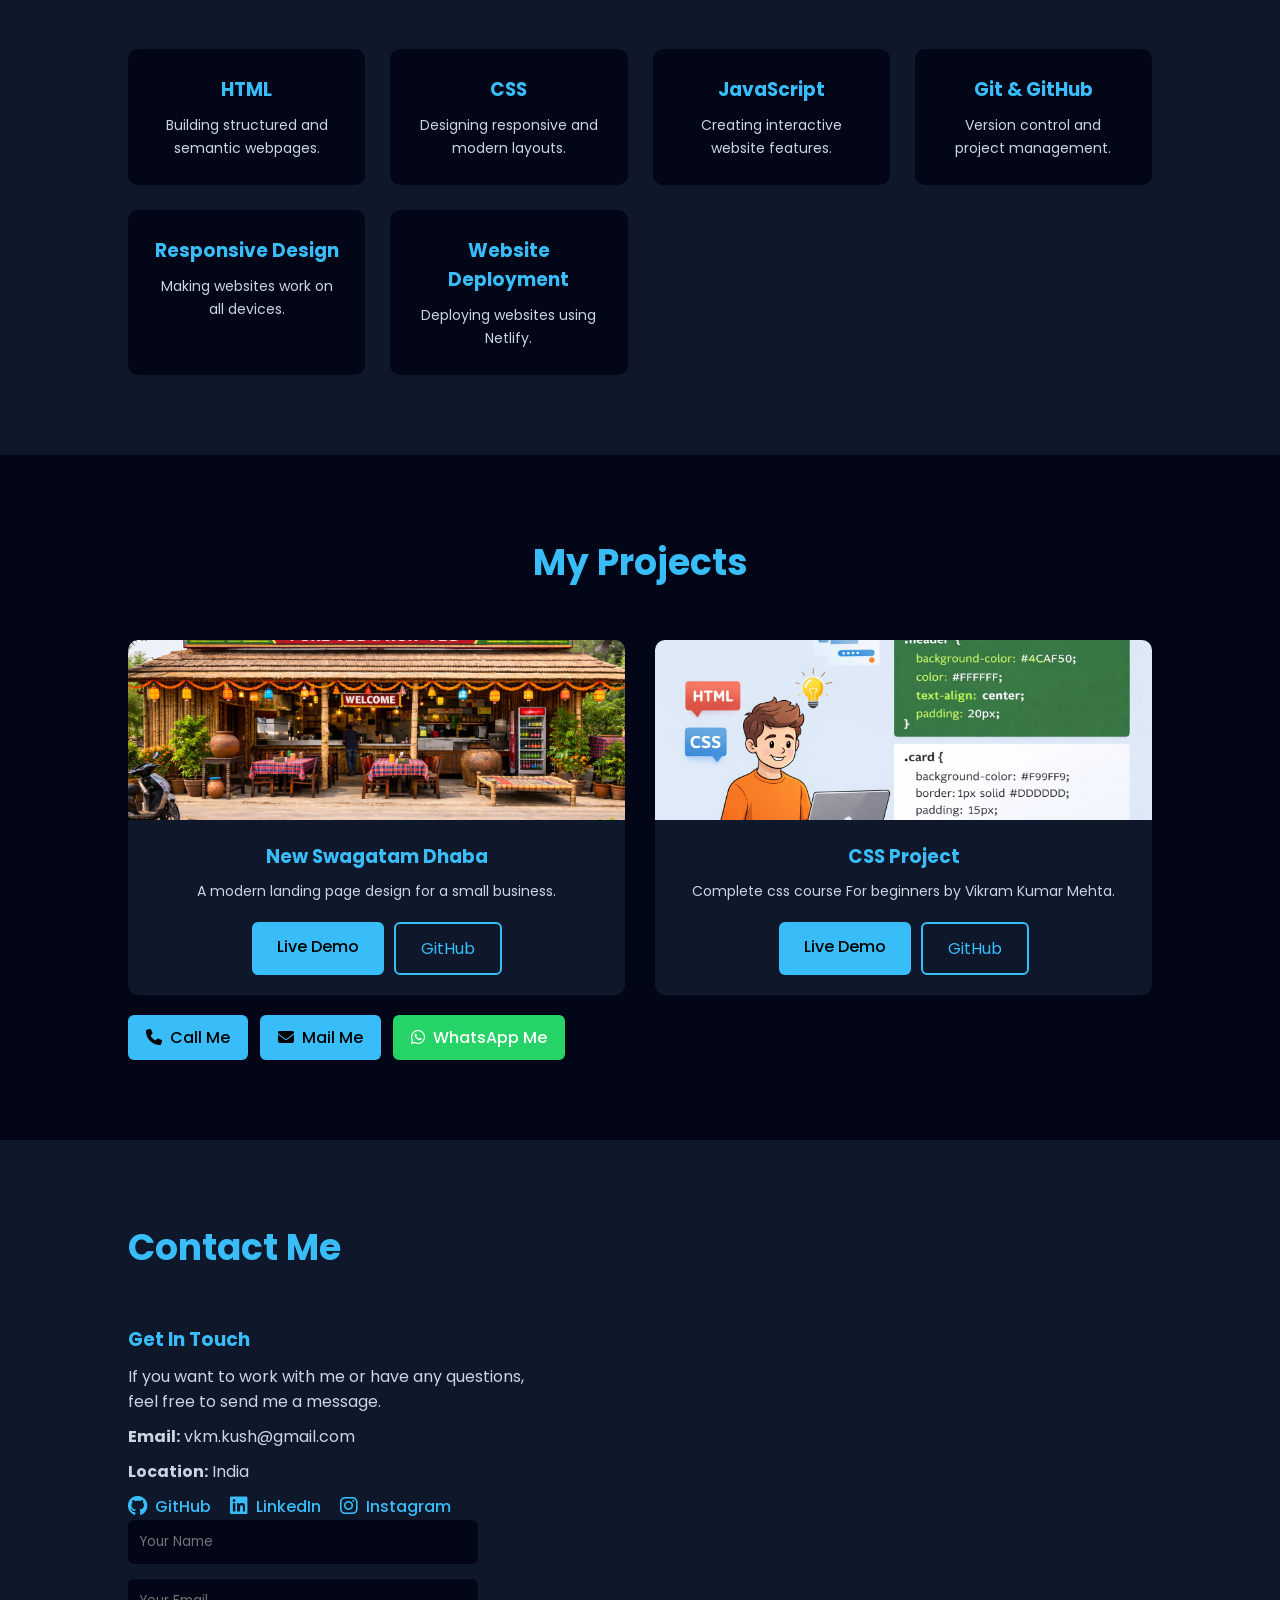
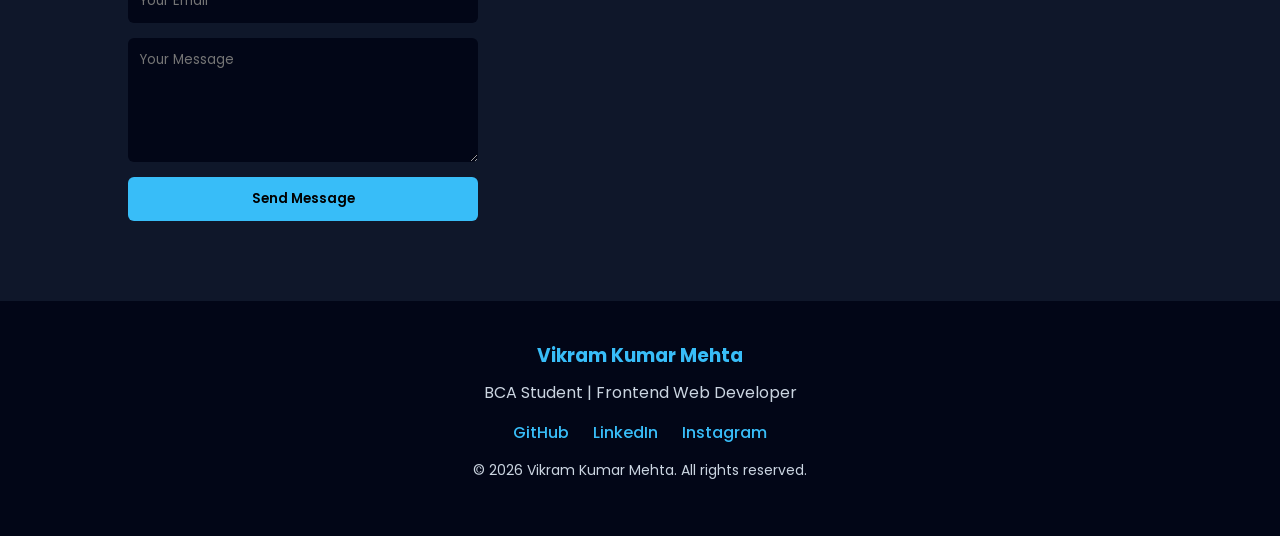
==== commit f75647f5: "Update index.html remove thanku" ====
--- a/index.html
+++ b/index.html
@@ -8,7 +8,7 @@
 <meta name="description" content="Official portfolio of Vikram Kumar Mehta. HTML CSS JavaScript Developer.">
 <meta name="keywords" content="Vikram Kumar Mehta, Vikram Kushwa, Vikram portfolio , vikram kumar mehta , vikram purnia , vikram singh kushwaha , vikram kushwaha">
 
-<form name="contact" method="POST" data-netlify="true" action="/thankyou.html">
+<!-- <form name="contact" method="POST" data-netlify="true" action="/thankyou.html"> -->
   
 <link rel="stylesheet" href="style.css">
 
